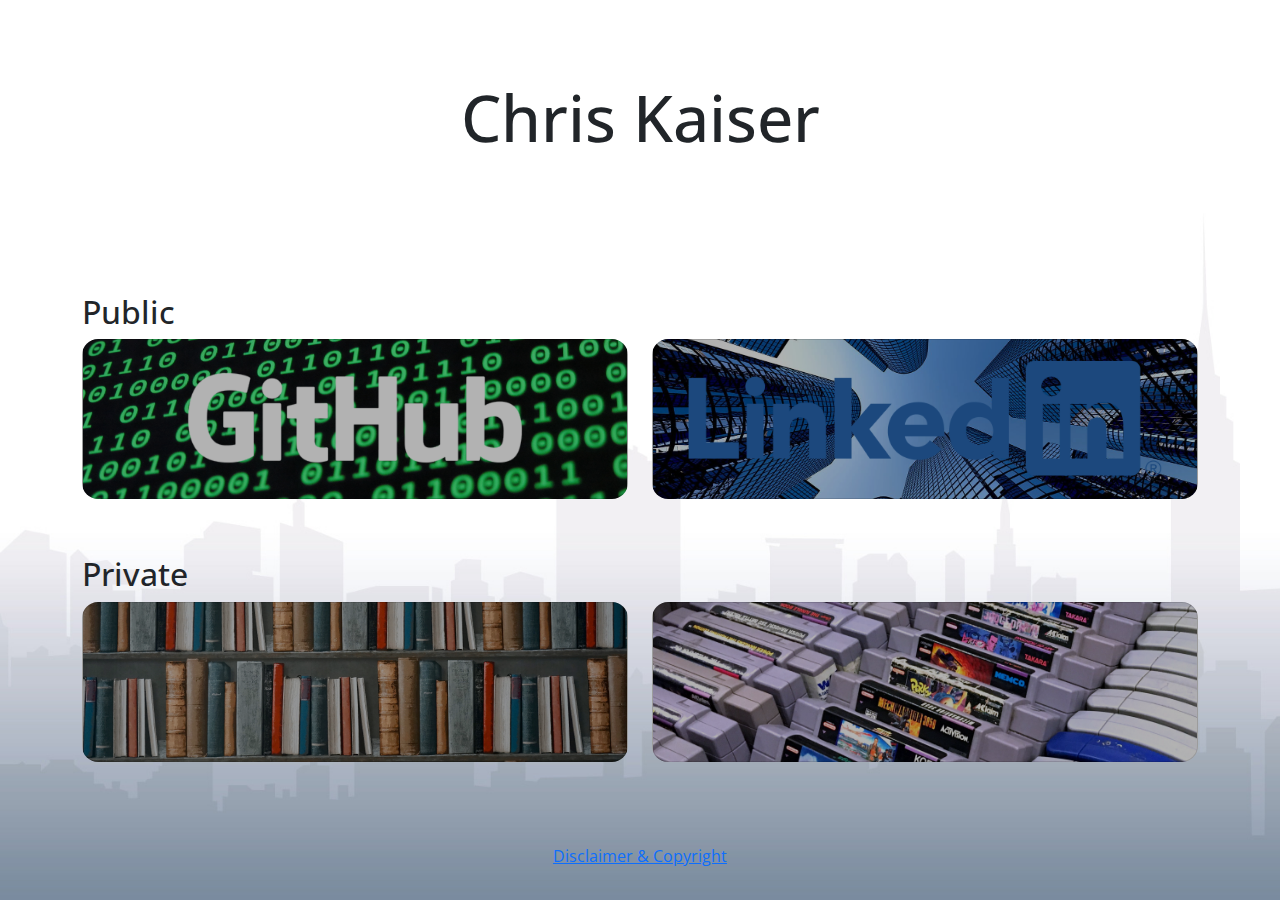
==== index.html @ 0a28bab3 "Initial page version" ====
<html>
	<head>
		<title>Chris Kaiser</title>
		<link rel="apple-touch-icon" sizes="180x180" href="./img/apple-touch-icon.png">
		<link rel="icon" type="image/png" sizes="32x32" href="./img/favicon-32x32.png">
		<link rel="icon" type="image/png" sizes="16x16" href="./img/favicon-16x16.png">
		<link rel="manifest" href="./site.webmanifest">
		<link rel="preconnect" href="https://fonts.googleapis.com">
		<link rel="preconnect" href="https://fonts.gstatic.com" crossorigin>
		<link href="https://fonts.googleapis.com/css2?family=Open+Sans:wght@300&display=swap" rel="stylesheet">
		<link rel="stylesheet" type="text/css" media="(prefers-color-scheme: light)" href="./css/bootstrap.min.css">
		<link rel="stylesheet" type="text/css" media="(prefers-color-scheme: dark)" href="./css/bootstrap-dark.min.css">
		<link rel="stylesheet" type="text/css" href="./css/main.css">
		<link rel="stylesheet" type="text/css" media="(prefers-color-scheme: dark)" href="./css/main-dark.css">
		<script src="./js/bootstrap.bundle.min.js" ></script>
	</head>
	<body>
		<div class="container-md page-wrap">
			<header>
				<h1>Chris Kaiser</h1>
			</header>
			<h2 class="mt-5">Public</h2>
			<div class="row">
				<div class="col-sm mb-2">
					<a href="https://github.com/kaiser-chris" target="_blank" class="card-link">
						<div class="img-bg card" style="background-image: url('./img/github-bg.png');">
							<img class="img-logo" src="./img/github-logo.png">
						</div>
					</a>
				</div>
				<div class="col-sm mb-2">
					<a href="https://www.linkedin.com/in/chris-kaiser-662346185/" target="_blank" class="card-link">
						<div class="img-bg card" style="background-image: url('./img/linkedin-bg.jpg');">
							<img class="img-logo" src="./img/linkedin-logo.png">
						</div>
					</a>
				</div>
			</div>
			<h2 class="mt-5">Private</h2>
			<div class="row">
				<div class="col-sm mb-2">
					<a href="https://manga.bahmut.de" target="_blank" class="card-link">
						<div class="img-bg card" style="background-image: url('./img/book-bg.jpg');">
						</div>
					</a>
				</div>
				<div class="col-sm mb-2">
					<a href="https://games.bahmut.de/" target="_blank" class="card-link">
						<div class="img-bg card" style="background-image: url('./img/game-bg.jpg');">
						</div>
					</a>
				</div>
			</div>
		</div>
		<div class="footer"><a href="disclaimer.html">Disclaimer & Copyright</a></div>
	</body>
</html>
---- css/main.css ----
html, body {
  height: 100%;
}

body {
    width: 100%;
	background-repeat: no-repeat;
	background-size: cover;
	font-family: 'Open Sans', sans-serif;
	background-image: url('../img/bg.jpg');
}

h1 {
	font-size: 4em;
}


.page-wrap {
  min-height: 100%;
  margin-bottom: calc(-24px - 4em); 
}
.page-wrap:after {
  content: "";
  display: block;
}

.footer, .page-wrap:after {
  height: 24px;
  margin-top: 2em;
  margin-bottom: 2em;
}

header {
	display: flex;
	flex-direction: column;
	justify-content: center;
	text-align: center;
	padding-top: 5em !important;
	padding-bottom: 5em !important;
}

.footer {
	display: flex;
	flex-direction: column;
	justify-content: center;
	text-align: center;
	flex-shrink: 0;
}

a.card-link,
a.card-link:hover {
  color: inherit;
}
	a.card-link .card {
		height: 10em;
		filter: brightness(70%);
		transition: all 1s;
		border-radius: 1em;
	}
	a.card-link .card:hover {
		filter: brightness(100%);
		transition: all 1s;
	}

.img-logo {
	object-fit: contain;
	position: relative;
	top: 50%;
	transform: translateY(-50%);
	max-height: 100%;
}

.img-bg {
    background-size:     cover;
    background-repeat:   no-repeat;
    background-position: center center;
}
---- css/main-dark.css ----
body {
	background-image: url('../img/bg-dark.jpg') !important;
}

.footer a {
	filter: brightness(150%);
}

.arrow {
	filter: invert(1);
}

a.card-link .card {
	height: 10em;
	opacity: 0.8;
	transition: opacity 1s;
	border-radius: 1em;
}
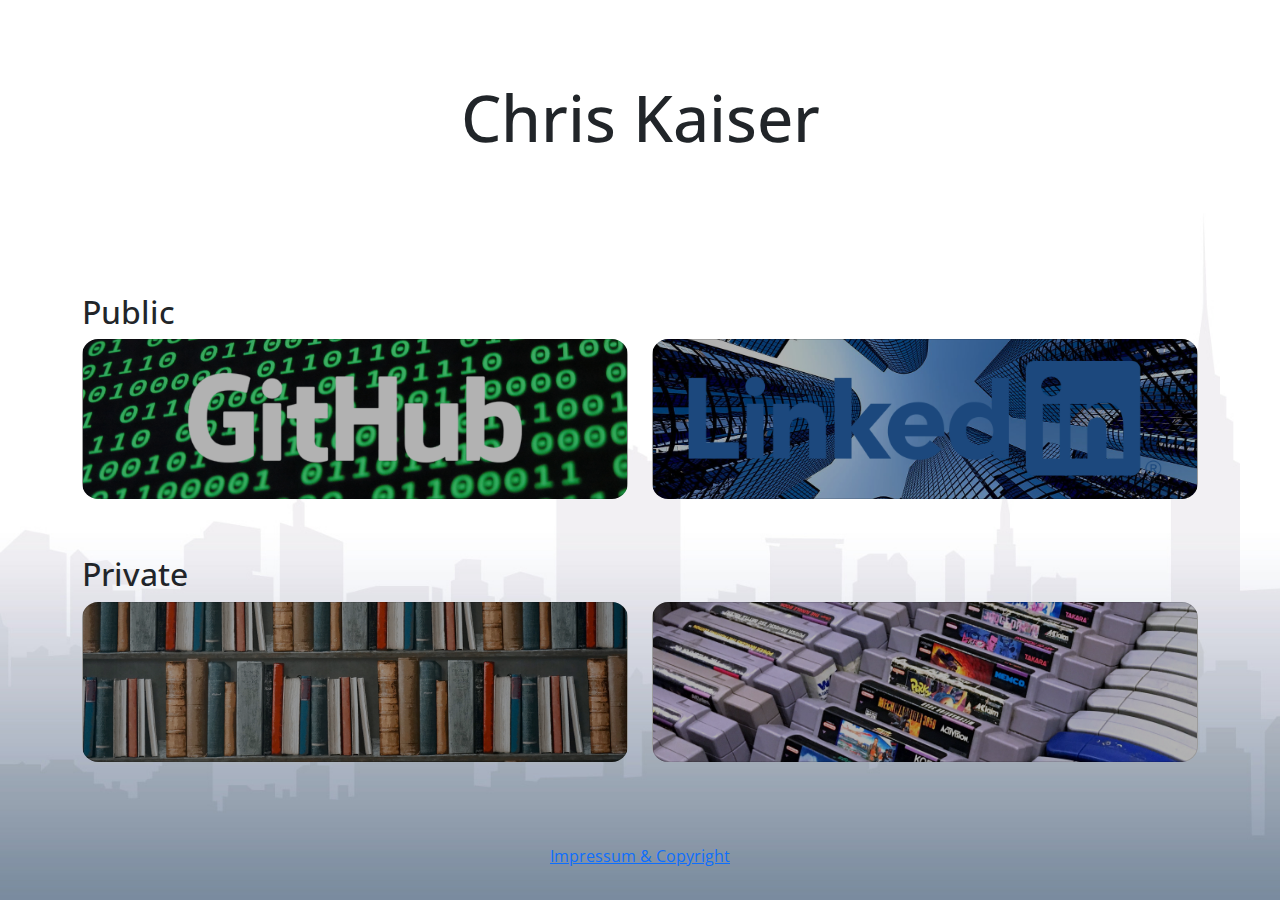
==== commit c3566b2b: "Added missing impressum" ====
--- a/index.html
+++ b/index.html
@@ -52,6 +52,6 @@
 				</div>
 			</div>
 		</div>
-		<div class="footer"><a href="disclaimer.html">Disclaimer & Copyright</a></div>
+		<div class="footer"><a href="disclaimer.html">Impressum & Copyright</a></div>
 	</body>
 </html>--- a/css/main.css
+++ b/css/main.css
@@ -8,6 +8,7 @@
 	background-size: cover;
 	font-family: 'Open Sans', sans-serif;
 	background-image: url('../img/bg.jpg');
+	background-color: #7A8B9F;
 }
 
 h1 {
--- a/css/main-dark.css
+++ b/css/main-dark.css
@@ -1,5 +1,6 @@
 body {
 	background-image: url('../img/bg-dark.jpg') !important;
+	background-color: #C9B8A4;
 }
 
 .footer a {
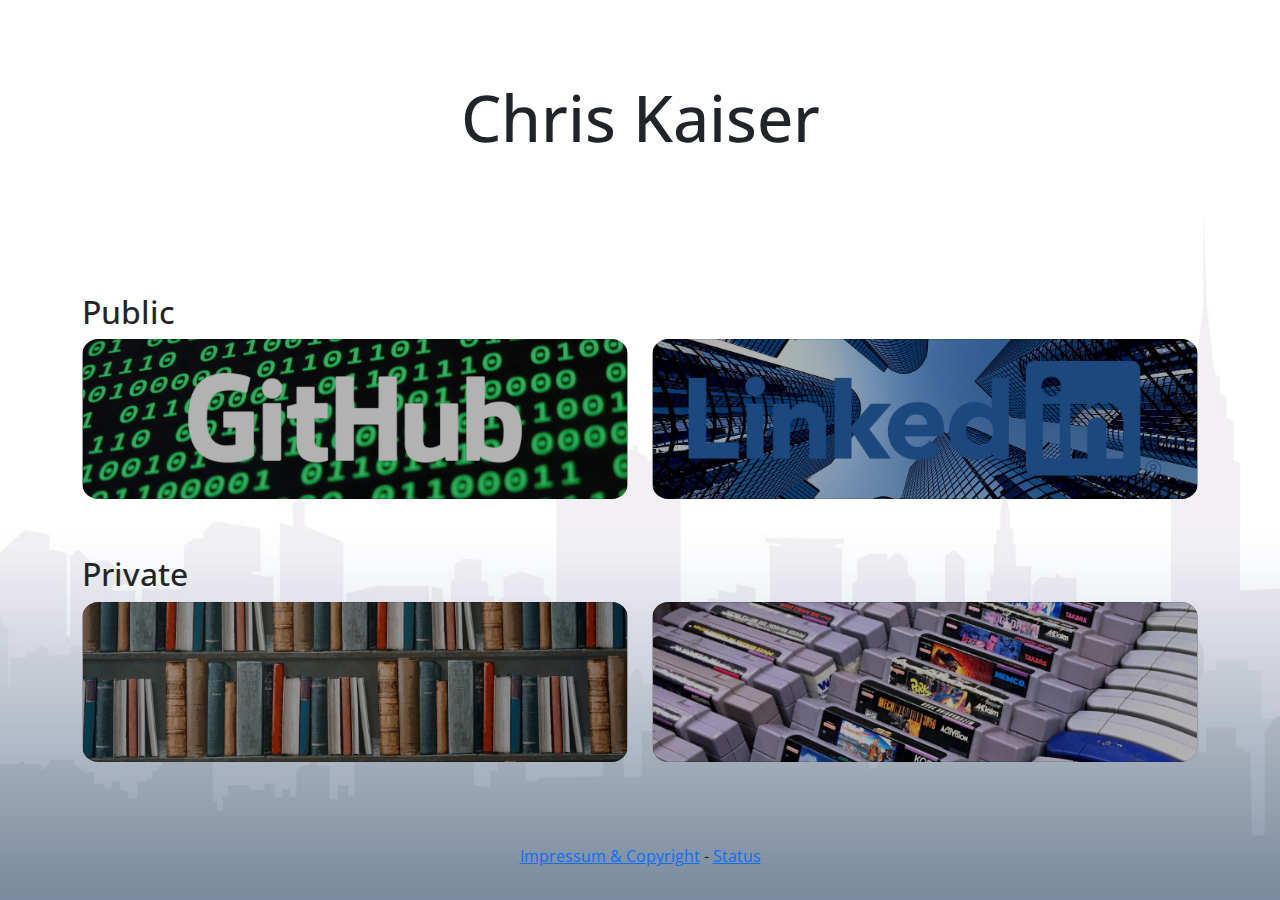
==== commit 17041fca: "Added status page" ====
--- a/index.html
+++ b/index.html
@@ -52,6 +52,6 @@
 				</div>
 			</div>
 		</div>
-		<div class="footer"><a href="disclaimer.html">Impressum & Copyright</a></div>
+		<div class="footer"><a href="disclaimer.html">Impressum & Copyright</a> - <a target="_blank" href="https://stats.uptimerobot.com/ZGRj1HMWy0">Status</a></div>
 	</body>
 </html>--- a/css/main.css
+++ b/css/main.css
@@ -41,7 +41,6 @@
 }
 
 .footer {
-	display: flex;
 	flex-direction: column;
 	justify-content: center;
 	text-align: center;
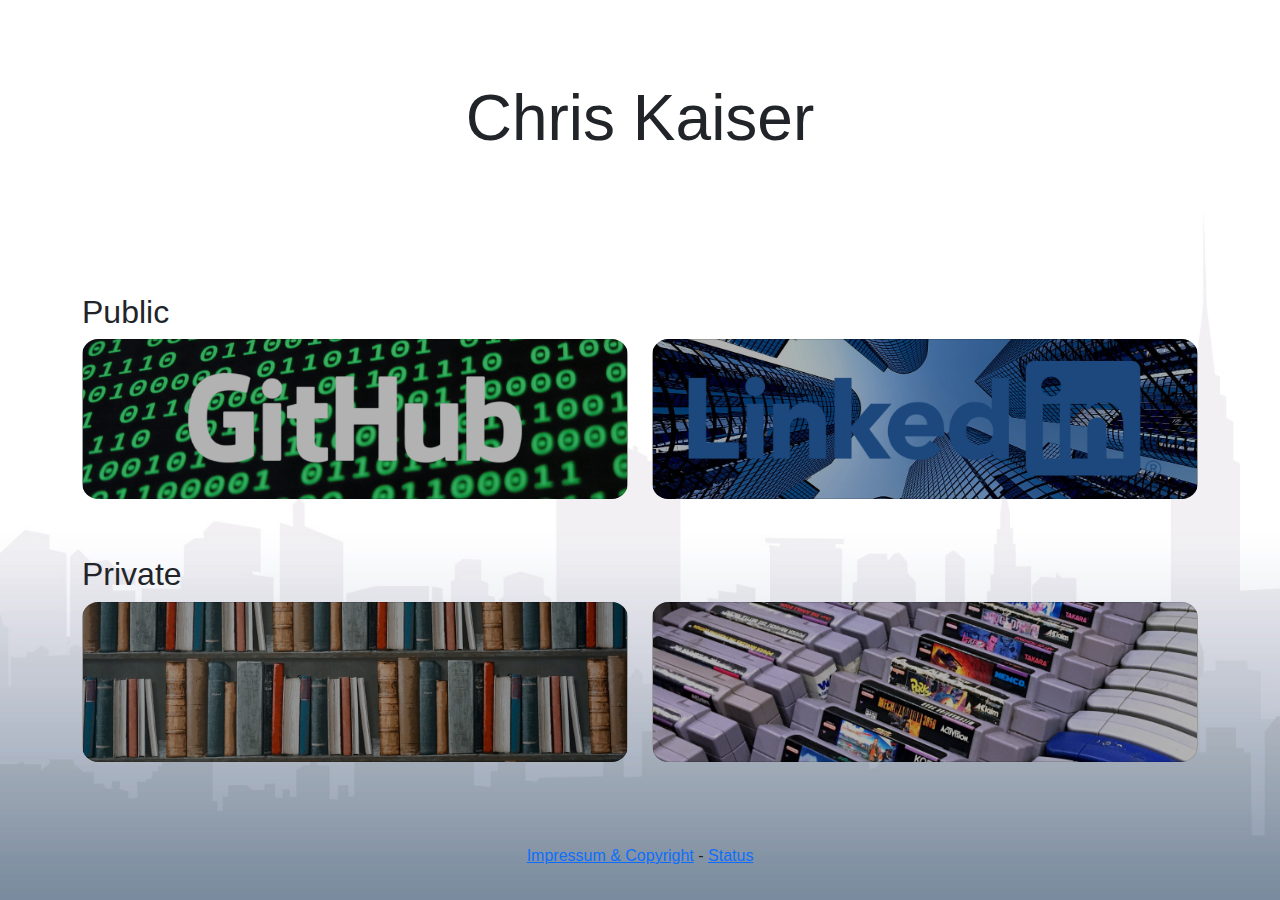
==== commit 549ebd73: "Bundled google font with page" ====
--- a/index.html
+++ b/index.html
@@ -7,7 +7,7 @@
 		<link rel="manifest" href="./site.webmanifest">
 		<link rel="preconnect" href="https://fonts.googleapis.com">
 		<link rel="preconnect" href="https://fonts.gstatic.com" crossorigin>
-		<link href="https://fonts.googleapis.com/css2?family=Open+Sans:wght@300&display=swap" rel="stylesheet">
+		<link rel="stylesheet" type="text/css" href="./font/open-sans.css">
 		<link rel="stylesheet" type="text/css" media="(prefers-color-scheme: light)" href="./css/bootstrap.min.css">
 		<link rel="stylesheet" type="text/css" media="(prefers-color-scheme: dark)" href="./css/bootstrap-dark.min.css">
 		<link rel="stylesheet" type="text/css" href="./css/main.css">
@@ -22,14 +22,14 @@
 			<h2 class="mt-5">Public</h2>
 			<div class="row">
 				<div class="col-sm mb-2">
-					<a href="https://github.com/kaiser-chris" target="_blank" class="card-link">
+					<a href="https://github.com/kaiser-chris/" target="_blank" class="card-link">
 						<div class="img-bg card" style="background-image: url('./img/github-bg.png');">
 							<img class="img-logo" src="./img/github-logo.png">
 						</div>
 					</a>
 				</div>
 				<div class="col-sm mb-2">
-					<a href="https://www.linkedin.com/in/chris-kaiser-662346185/" target="_blank" class="card-link">
+					<a href="https://www.linkedin.com/in/kaiser-chris/" target="_blank" class="card-link">
 						<div class="img-bg card" style="background-image: url('./img/linkedin-bg.jpg');">
 							<img class="img-logo" src="./img/linkedin-logo.png">
 						</div>
@@ -39,7 +39,7 @@
 			<h2 class="mt-5">Private</h2>
 			<div class="row">
 				<div class="col-sm mb-2">
-					<a href="https://manga.bahmut.de" target="_blank" class="card-link">
+					<a href="https://manga.bahmut.de/" target="_blank" class="card-link">
 						<div class="img-bg card" style="background-image: url('./img/book-bg.jpg');">
 						</div>
 					</a>
--- a/font/open-sans.css
+++ b/font/open-sans.css
@@ -0,0 +1,4 @@
+@font-face {
+    font-family: "Open Sans";
+    src: url("./open-sans/OpenSans-Light.ttf");
+}